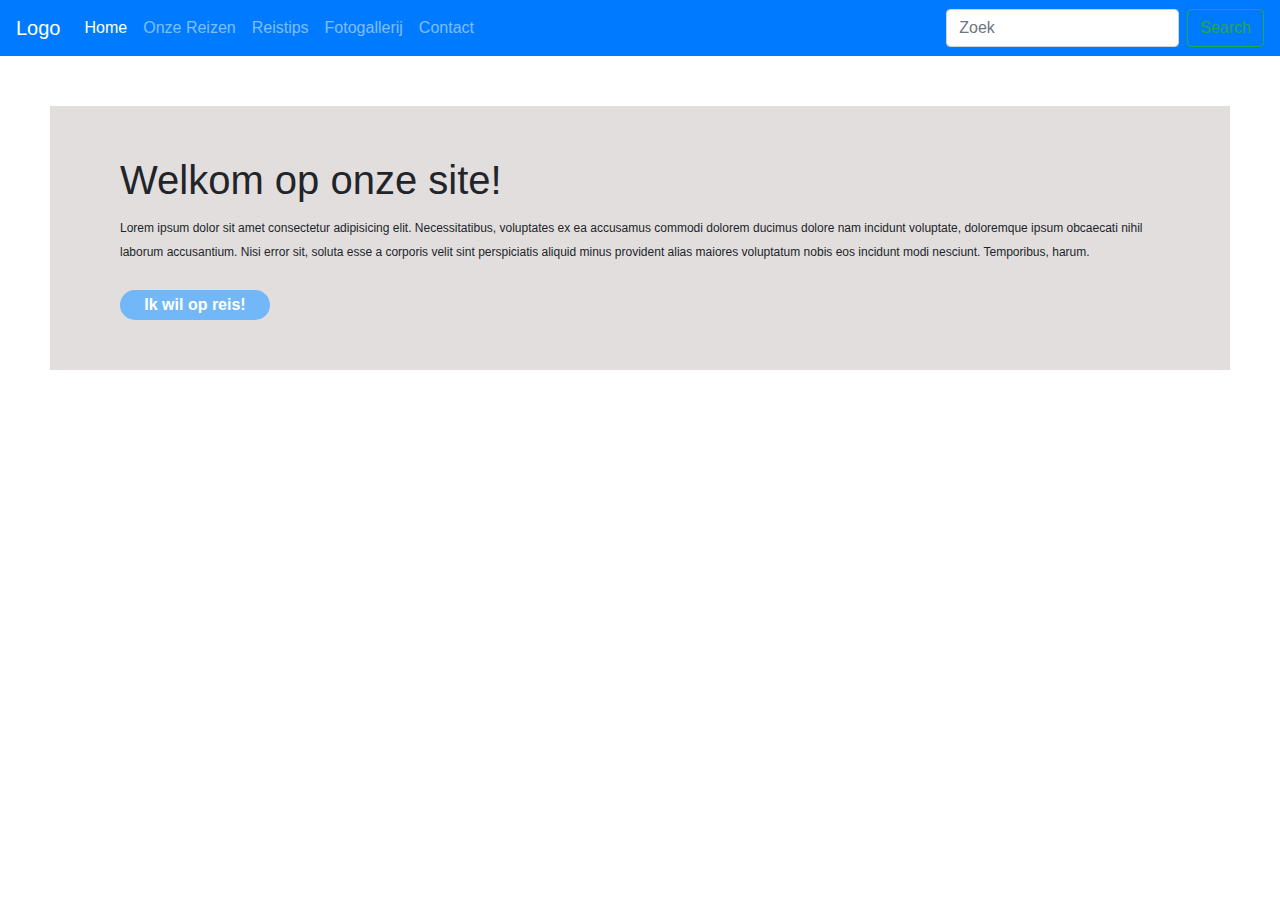
==== index.html @ e53a97bd "Initial commit" ====
<!DOCTYPE html>
<html lang="en">
<head>
    <title>Home</title>
   <!-- Required meta tags -->
    <meta charset="utf-8">
    <meta name="viewport" content="width=device-width, initial-scale=1, shrink-to-fit=no">
    <!-- Bootstrap CSS -->
    <link rel="stylesheet" href="https://stackpath.bootstrapcdn.com/bootstrap/4.3.1/css/bootstrap.min.css" integrity="sha384-ggOyR0iXCbMQv3Xipma34MD+dH/1fQ784/j6cY/iJTQUOhcWr7x9JvoRxT2MZw1T" crossorigin="anonymous">
    <link rel="stylesheet" href="css/main.css">
</head>

<body>
    <header>
        <nav class="navbar navbar-expand-sm navbar-dark bg-primary">
            <a class="navbar-brand" href="index.html">Logo</a>
            <button class="navbar-toggler d-lg-none" type="button" data-toggle="collapse" data-target="#collapsibleNavId" aria-controls="collapsibleNavId"
                aria-expanded="false" aria-label="Toggle navigation"></button>
            <div class="collapse navbar-collapse" id="collapsibleNavId">
                <ul class="navbar-nav mr-auto mt-2 mt-lg-0">
                    <li class="nav-item active">
                        <a class="nav-link" href="index.html">Home <span class="sr-only">(current)</span></a>
                    </li>
                    <li class="nav-item">
                        <a class="nav-link" href="Onze_Reizen.html">Onze Reizen</a>
                    </li>
                    <li class="nav-item">
                        <a class="nav-link" href="Reistips.html">Reistips</a>
                    </li>
                    <li class="nav-item ">
                        <a class="nav-link" href="Fotogallerij.html">Fotogallerij </a>
                    </li>
                    <li class="nav-item">
                        <a class="nav-link" href="Contact.html"">Contact</a>
                    </li>
                    
                </ul>
                <form class="form-inline my-2 my-lg-0">
                    <input class
                    ="form-control mr-sm-2" type="text" placeholder="Zoek">
                    <button class="btn btn-outline-success my-2 my-sm-0" type="submit">Search</button>
                </form>
            </div>
        </nav>

    </header>   
    <main>
        <div class="titelvak">
            <div class="titelTekst">
                <h1>Welkom op onze site!</h1>
                <sub>Lorem ipsum dolor sit amet consectetur adipisicing elit. Necessitatibus, 
                voluptates ex ea accusamus commodi dolorem ducimus dolore nam incidunt voluptate, 
                doloremque ipsum obcaecati nihil laborum accusantium. Nisi error sit, soluta esse a
                 corporis velit sint perspiciatis aliquid minus provident alias maiores voluptatum 
                 nobis eos incidunt modi nesciunt. Temporibus,
                 harum. </sub> 
                <br>
                <a href="https://www.tui.be/nl" class="actie" target="blank">Ik wil op reis!</a>
           </div>
        </div>
        <div class="vak1">

        </div>
    </main>        
    <footer>
      

    </footer>
</body>
</html>
---- css/main.css ----
.logo{
width: 10%;
height: 10%;
}
.hoofdmenu{
    display: flex;
    justify-content: space-around;
    
}
.titelvak{

    background-color: rgb(226, 222, 222);
    margin: 50px;
}
.actie{
    display: block;
    
    width: 150px;
    background: rgb(114, 183, 248);
    color: #ffffff;
    text-align: center;
    font-weight: bold; 
    font-size: 100%; 
    line-height: 30px;
    font-family: Arial;
    border-radius: 20px;
    text-decoration: none;
    margin-top: 30px;
   
 
} 
 .titelTekst{
    margin: 50px 50px;
    padding: 50px 20px;
 }
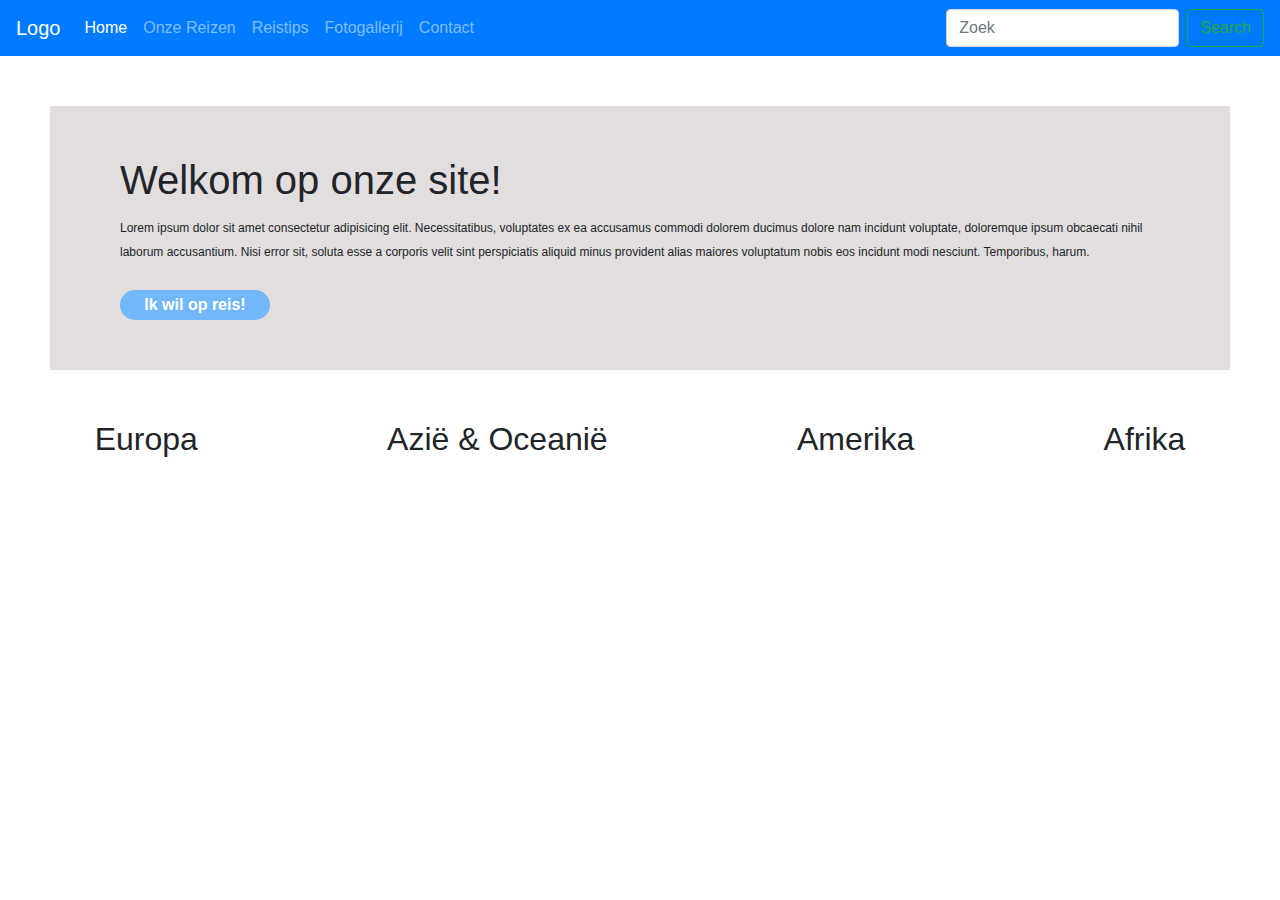
==== commit bbe873d3: "flex titels index" ====
--- a/index.html
+++ b/index.html
@@ -44,7 +44,7 @@
         </nav>
 
     </header>   
-    <main>
+    
         <div class="titelvak">
             <div class="titelTekst">
                 <h1>Welkom op onze site!</h1>
@@ -58,9 +58,21 @@
                 <a href="https://www.tui.be/nl" class="actie" target="blank">Ik wil op reis!</a>
            </div>
         </div>
-        <div class="vak1">
-
+        <div class="continent">
+        <div class="vak">
+            <h2>Europa</h2>
         </div>
+        <div class="vak">
+            <h2>Azië & Oceanië</h2>
+        </div>
+        <div class="vak">
+            <h2>Amerika</h2>
+        </div>
+        <div class="vak">
+            <h2>Afrika</h2>
+        </div>
+        </div>
+        
     </main>        
     <footer>
       
--- a/css/main.css
+++ b/css/main.css
@@ -35,3 +35,8 @@
     padding: 50px 20px;
  }
  
+.continent{
+    display: flex;
+    justify-content: space-around;
+
+}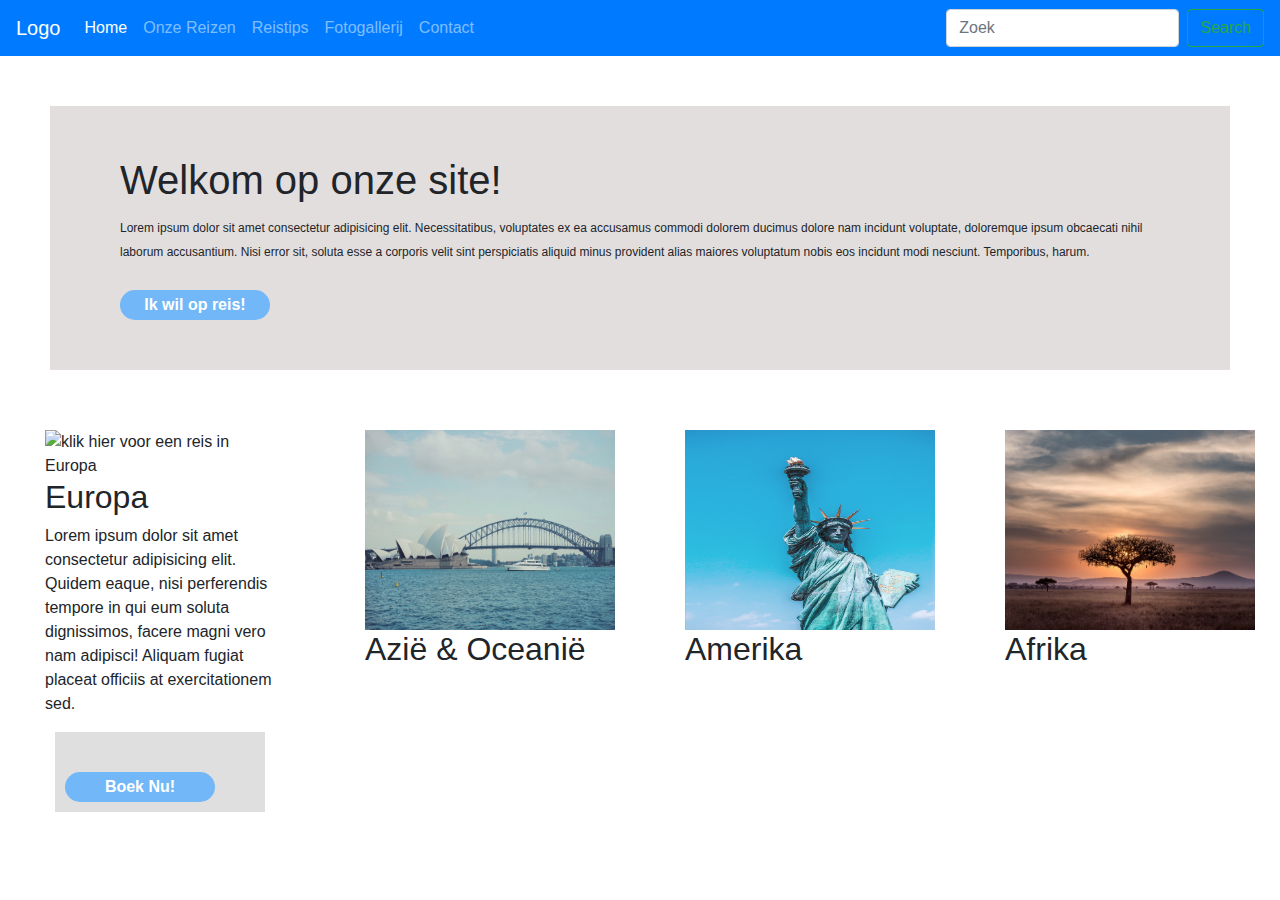
==== commit 0f6996f6: "contact en indexvakken" ====
--- a/index.html
+++ b/index.html
@@ -60,24 +60,30 @@
         </div>
         <div class="continent">
         <div class="vak">
+            <img src="img/Europa.jpg" alt="klik hier voor een reis in Europa" class="fotoContinent">
             <h2>Europa</h2>
+            <p>Lorem ipsum dolor sit amet consectetur adipisicing elit. Quidem eaque, nisi perferendis tempore in qui eum soluta dignissimos, facere magni vero nam adipisci! Aliquam fugiat placeat officiis at exercitationem sed.</p>
+            <div class="boekNU">
+            <a href="https://www.tui.be/nl" class="actie" target="blank">Boek Nu!</a>
+            </div>
+
         </div>
         <div class="vak">
+            <img src="img/AziëOce.jpg" alt="klik hier voor reis in Azië en Oceanie" class="fotoContinent">
             <h2>Azië & Oceanië</h2>
         </div>
         <div class="vak">
+            <img src="img/Amerika.jpg" alt="klik hier voor een reis naar het amerikaanse continent" class="fotoContinent">
             <h2>Amerika</h2>
         </div>
-        <div class="vak">
+        <div class="vak">            
+            <img src="img/Africa.jpg" alt="klik hier voor een afrikaanse reis" class="fotoContinent">
             <h2>Afrika</h2>
         </div>
         </div>
         
     </main>        
-    <footer>
-      
-
-    </footer>
+   
 </body>
 </html>
 
--- a/css/main.css
+++ b/css/main.css
@@ -14,8 +14,7 @@
     margin: 50px;
 }
 .actie{
-    display: block;
-    
+    display: block;    
     width: 150px;
     background: rgb(114, 183, 248);
     color: #ffffff;
@@ -27,6 +26,7 @@
     border-radius: 20px;
     text-decoration: none;
     margin-top: 30px;
+    
    
  
 } 
@@ -39,4 +39,25 @@
     display: flex;
     justify-content: space-around;
 
+}
+.fotoContinent{
+
+    width: 250px;
+    height: 200px;
+ }
+.vak{
+    width: 250px;
+    height: 200px;
+    padding: 10px;
+}
+.boekNU{
+    padding: 10px;
+    margin: 5px 10px;
+    text-align: center;
+    background-color: rgb(224, 223, 223);
+}
+
+footer{
+    background-color: blue;
+    color: wheat;
 }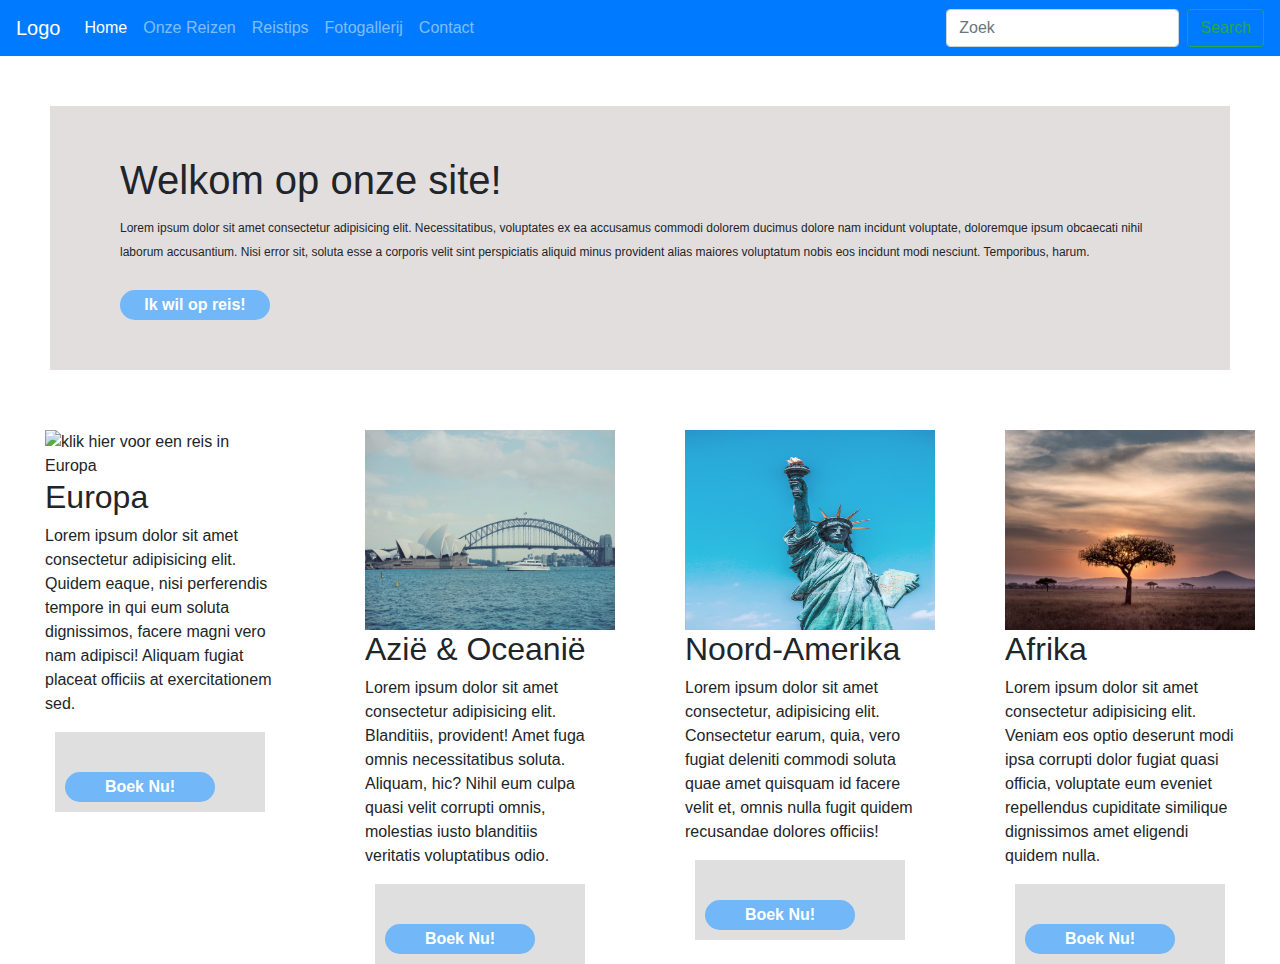
==== commit 71a47e58: "index Nog Enkel Footer" ====
--- a/index.html
+++ b/index.html
@@ -62,27 +62,53 @@
         <div class="vak">
             <img src="img/Europa.jpg" alt="klik hier voor een reis in Europa" class="fotoContinent">
             <h2>Europa</h2>
-            <p>Lorem ipsum dolor sit amet consectetur adipisicing elit. Quidem eaque, nisi perferendis tempore in qui eum soluta dignissimos, facere magni vero nam adipisci! Aliquam fugiat placeat officiis at exercitationem sed.</p>
+            <p>Lorem ipsum dolor sit amet consectetur adipisicing elit. Quidem eaque, nisi perferendis tempore in qui eum soluta dignissimos, 
+                facere magni vero nam adipisci! Aliquam fugiat placeat officiis at exercitationem sed.</p>
             <div class="boekNU">
-            <a href="https://www.tui.be/nl" class="actie" target="blank">Boek Nu!</a>
+            <a href="https://www.tui.be/nl/wereldreizen-europa" class="actie" target="blank">Boek Nu!</a>
             </div>
 
         </div>
         <div class="vak">
             <img src="img/AziëOce.jpg" alt="klik hier voor reis in Azië en Oceanie" class="fotoContinent">
             <h2>Azië & Oceanië</h2>
+            <p>Lorem ipsum dolor sit amet consectetur adipisicing elit. Blanditiis, provident! Amet fuga omnis 
+                necessitatibus soluta. Aliquam, hic? Nihil eum culpa quasi velit corrupti omnis, molestias iusto 
+                blanditiis veritatis voluptatibus odio.</p>
+            <div class="boekNU">
+            <a href="https://www.tui.be/nl/wereldreizen-azie-oceanie" class="actie" target="blank">Boek Nu!</a>
+            </div>
         </div>
         <div class="vak">
             <img src="img/Amerika.jpg" alt="klik hier voor een reis naar het amerikaanse continent" class="fotoContinent">
-            <h2>Amerika</h2>
+            <h2>Noord-Amerika</h2>
+            <p>Lorem ipsum dolor sit amet consectetur, adipisicing elit. Consectetur earum, quia,
+                vero fugiat deleniti commodi soluta quae amet quisquam id facere velit et, omnis nulla fugit quidem recusandae dolores officiis!
+            </p>
+            <div class="boekNU">
+          <a href="https://www.tui.be/nl/wereldreizen-noord-amerika" class="actie" target="blank">Boek Nu!</a>
+            </div>
         </div>
         <div class="vak">            
             <img src="img/Africa.jpg" alt="klik hier voor een afrikaanse reis" class="fotoContinent">
             <h2>Afrika</h2>
+
+            <p>Lorem ipsum dolor sit amet consectetur adipisicing elit. Veniam eos optio
+                 deserunt modi ipsa corrupti dolor fugiat quasi officia, voluptate eum eveniet repellendus 
+                 cupiditate similique dignissimos amet eligendi quidem nulla.
+            </p>
+            <div class="boekNU">
+                <a href="https://www.tui.be/nl/wereldreizen-afrika" class="actie" target="blank">Boek Nu!</a>
+            </div>
         </div>
         </div>
         
-    </main>        
+    </main>   
+    <footer>
+        
+
+
+    </footer>     
    
 </body>
 </html>
--- a/css/main.css
+++ b/css/main.css
@@ -36,7 +36,7 @@
  }
  
 .continent{
-    display: flex;
+    display: flex;    
     justify-content: space-around;
 
 }
@@ -49,6 +49,8 @@
     width: 250px;
     height: 200px;
     padding: 10px;
+   
+    
 }
 .boekNU{
     padding: 10px;
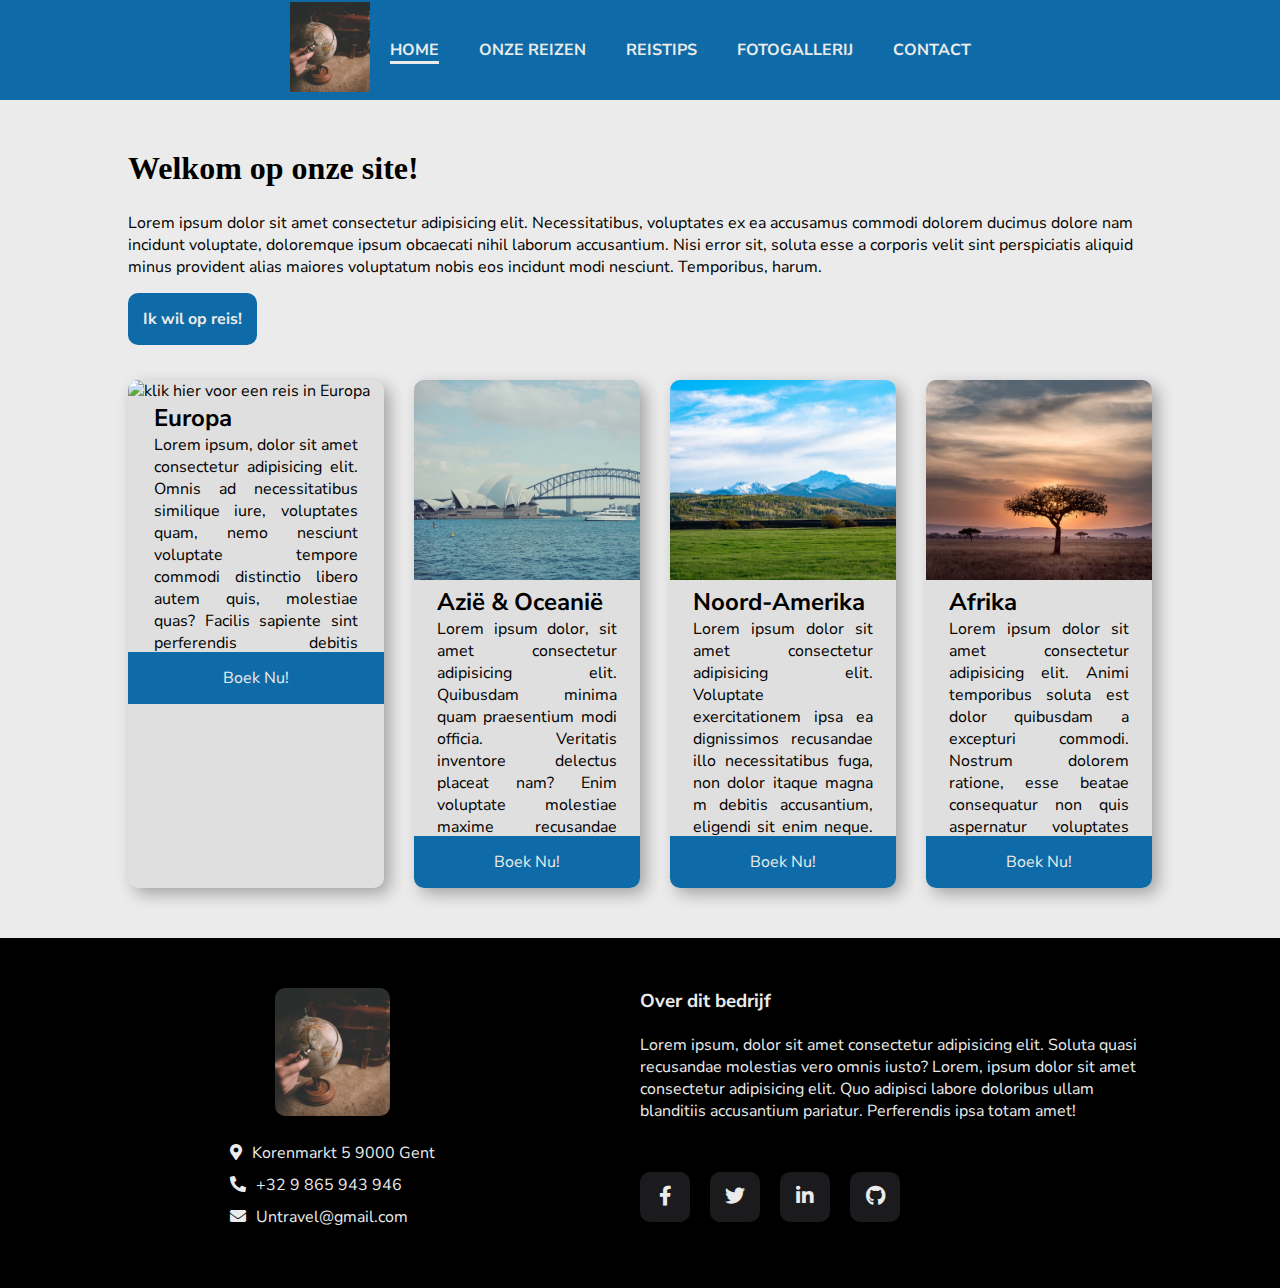
==== commit 035a7b75: "update" ====
--- a/index.html
+++ b/index.html
@@ -1,115 +1,125 @@
 <!DOCTYPE html>
-<html lang="en">
+<html lang="nl">
 <head>
     <title>Home</title>
    <!-- Required meta tags -->
     <meta charset="utf-8">
     <meta name="viewport" content="width=device-width, initial-scale=1, shrink-to-fit=no">
-    <!-- Bootstrap CSS -->
-    <link rel="stylesheet" href="https://stackpath.bootstrapcdn.com/bootstrap/4.3.1/css/bootstrap.min.css" integrity="sha384-ggOyR0iXCbMQv3Xipma34MD+dH/1fQ784/j6cY/iJTQUOhcWr7x9JvoRxT2MZw1T" crossorigin="anonymous">
     <link rel="stylesheet" href="css/main.css">
+    <link rel="stylesheet" href="css/index.css">
+    <link rel='stylesheet' href='https://cdnjs.cloudflare.com/ajax/libs/font-awesome/5.15.1/css/all.min.css'/>
+    
 </head>
-
 <body>
     <header>
-        <nav class="navbar navbar-expand-sm navbar-dark bg-primary">
-            <a class="navbar-brand" href="index.html">Logo</a>
-            <button class="navbar-toggler d-lg-none" type="button" data-toggle="collapse" data-target="#collapsibleNavId" aria-controls="collapsibleNavId"
-                aria-expanded="false" aria-label="Toggle navigation"></button>
-            <div class="collapse navbar-collapse" id="collapsibleNavId">
-                <ul class="navbar-nav mr-auto mt-2 mt-lg-0">
-                    <li class="nav-item active">
-                        <a class="nav-link" href="index.html">Home <span class="sr-only">(current)</span></a>
-                    </li>
-                    <li class="nav-item">
-                        <a class="nav-link" href="Onze_Reizen.html">Onze Reizen</a>
-                    </li>
-                    <li class="nav-item">
-                        <a class="nav-link" href="Reistips.html">Reistips</a>
-                    </li>
-                    <li class="nav-item ">
-                        <a class="nav-link" href="Fotogallerij.html">Fotogallerij </a>
-                    </li>
-                    <li class="nav-item">
-                        <a class="nav-link" href="Contact.html"">Contact</a>
-                    </li>
-                    
-                </ul>
-                <form class="form-inline my-2 my-lg-0">
-                    <input class
-                    ="form-control mr-sm-2" type="text" placeholder="Zoek">
-                    <button class="btn btn-outline-success my-2 my-sm-0" type="submit">Search</button>
-                </form>
-            </div>
+        <nav>
+            <a href="index.html"><img src="img/logo.jpg" alt="mijn logo" class="logo"></a>
+            <p class="headTitle">Untravel</p>
+            <ul class="navigation">
+                <li><a href="index.html" class="active">Home</a></li>
+                <li><a href="Onze_Reizen.html">Onze reizen</a></li>
+                <li><a href="Reistips.html">Reistips</a></li>
+                <li><a href="Fotogallerij.html">Fotogallerij</a></li>
+                <li><a href="Contact.html">Contact</a></li>
+            </ul>
+            <button class="hamburgerBTN" ><i class="fas fa-bars"></i></button>
         </nav>
-
-    </header>   
-    
-        <div class="titelvak">
-            <div class="titelTekst">
+    </header>
+    <main>
+        <div class="wrapper">
+            <div class="welcome">
                 <h1>Welkom op onze site!</h1>
-                <sub>Lorem ipsum dolor sit amet consectetur adipisicing elit. Necessitatibus, 
+                <p>Lorem ipsum dolor sit amet consectetur adipisicing elit. Necessitatibus, 
                 voluptates ex ea accusamus commodi dolorem ducimus dolore nam incidunt voluptate, 
                 doloremque ipsum obcaecati nihil laborum accusantium. Nisi error sit, soluta esse a
-                 corporis velit sint perspiciatis aliquid minus provident alias maiores voluptatum 
-                 nobis eos incidunt modi nesciunt. Temporibus,
-                 harum. </sub> 
-                <br>
-                <a href="https://www.tui.be/nl" class="actie" target="blank">Ik wil op reis!</a>
-           </div>
-        </div>
-        <div class="continent">
-        <div class="vak">
-            <img src="img/Europa.jpg" alt="klik hier voor een reis in Europa" class="fotoContinent">
-            <h2>Europa</h2>
-            <p>Lorem ipsum dolor sit amet consectetur adipisicing elit. Quidem eaque, nisi perferendis tempore in qui eum soluta dignissimos, 
-                facere magni vero nam adipisci! Aliquam fugiat placeat officiis at exercitationem sed.</p>
-            <div class="boekNU">
-            <a href="https://www.tui.be/nl/wereldreizen-europa" class="actie" target="blank">Boek Nu!</a>
+                corporis velit sint perspiciatis aliquid minus provident alias maiores voluptatum 
+                nobis eos incidunt modi nesciunt. Temporibus,
+                harum. </p>
+                <div class="actie">
+                    <a href="https://www.tui.be/nl" target="blank">Ik wil op reis!</a>
+                </div>
             </div>
-
-        </div>
-        <div class="vak">
-            <img src="img/AziëOce.jpg" alt="klik hier voor reis in Azië en Oceanie" class="fotoContinent">
-            <h2>Azië & Oceanië</h2>
-            <p>Lorem ipsum dolor sit amet consectetur adipisicing elit. Blanditiis, provident! Amet fuga omnis 
-                necessitatibus soluta. Aliquam, hic? Nihil eum culpa quasi velit corrupti omnis, molestias iusto 
-                blanditiis veritatis voluptatibus odio.</p>
-            <div class="boekNU">
-            <a href="https://www.tui.be/nl/wereldreizen-azie-oceanie" class="actie" target="blank">Boek Nu!</a>
+            <div class="card-container">
+                <div class="card">
+                    <img src="img/Porto.jpg" alt="klik hier voor een reis in Europa" class="fotoContinent">
+                    <div class="text">
+                        <h2>Europa</h2>
+                        <p>Lorem ipsum, dolor sit amet consectetur adipisicing elit. Omnis ad necessitatibus similique iure,
+                            voluptates quam, nemo nesciunt voluptate tempore commodi distinctio libero autem quis, molestiae quas?
+                            Facilis sapiente sint perferendis debitis excepturi sequi rem veniam!</p>
+                    </div>
+                    <div class="boekNU">
+                    <a href="https://www.tui.be/nl/wereldreizen-europa" class="actie" target="blank">Boek Nu!</a>
+                    </div>
+                </div>
+                <div class="card">
+                    <img src="img/AziëOce.jpg" alt="klik hier voor reis in Azië en Oceanie" class="fotoContinent">
+                    <div class="text">
+                        <h2>Azië & Oceanië</h2>
+                        <p>Lorem ipsum dolor, sit amet consectetur adipisicing elit. Quibusdam minima quam praesentium modi officia. Veritatis inventore delectus placeat nam? Enim
+                            voluptate molestiae maxime recusandae deleniti culpa asperiores magni architecto amet expedita. Perspiciatis facilis esse</p>
+                        
+                    </div>
+                    <div class="boekNU">
+                    <a href="https://www.tui.be/nl/wereldreizen-azie-oceanie" class="actie" target="blank">Boek Nu!</a>
+                    </div>
+                </div>
+                <div class="card">
+                    <img src="img/Amerika3.jpg" alt="klik hier voor een reis naar het amerikaanse continent" class="fotoContinent">
+                    <div class="text">                        
+                        <h2>Noord-Amerika</h2>
+                        <p>Lorem ipsum dolor sit amet consectetur adipisicing elit. Voluptate exercitationem ipsa ea dignissimos recusandae illo necessitatibus fuga, non dolor itaque magna
+                            m debitis accusantium, eligendi sit enim neque. Impedit amet sint ratione nulla eaque maxime quidem.</p>
+                    </div>
+                    <div class="boekNU">
+                <a href="https://www.tui.be/nl/wereldreizen-noord-amerika" class="actie" target="blank">Boek Nu!</a>
+                    </div>
+                </div>
+                <div class="card">            
+                    <img src="img/Africa.jpg" alt="klik hier voor een afrikaanse reis" class="fotoContinent">
+                    <div class="text">
+                        <h2>Afrika</h2>
+                        <p>Lorem ipsum dolor sit amet consectetur adipisicing elit. Animi temporibus soluta est dolor quibusdam a excepturi commodi. Nostrum dolorem ratione, esse beatae
+                        consequatur non quis aspernatur voluptates eius officiis, dolore vero, voluptatibus ad fugit in error.</p>
+                    </div>
+                    <div class="boekNU">
+                        <a href="https://www.tui.be/nl/wereldreizen-afrika" class="actie" target="blank">Boek Nu!</a>
+                    </div>
+                </div>
             </div>
         </div>
-        <div class="vak">
-            <img src="img/Amerika.jpg" alt="klik hier voor een reis naar het amerikaanse continent" class="fotoContinent">
-            <h2>Noord-Amerika</h2>
-            <p>Lorem ipsum dolor sit amet consectetur, adipisicing elit. Consectetur earum, quia,
-                vero fugiat deleniti commodi soluta quae amet quisquam id facere velit et, omnis nulla fugit quidem recusandae dolores officiis!
-            </p>
-            <div class="boekNU">
-          <a href="https://www.tui.be/nl/wereldreizen-noord-amerika" class="actie" target="blank">Boek Nu!</a>
+    </main>   
+    <footer>
+        <div class="wrapper">
+            <div class="contact">
+                <a href="index.html"><img src="img/logo.jpg" alt="mijn logo" class="logo"></a>
+                <ul>
+                    <li><i class="fas fa-map-marker-alt"></i>Korenmarkt 5 9000 Gent</li>
+                    <li><i class="fas fa-phone-alt"></i>+32 9 865 943 946</li>
+                    <li><i class="fas fa-envelope"></i>Untravel@gmail.com</li>
+                </ul>
+            </div>
+            <div class="about">
+                <h3>Over dit bedrijf</h3>
+                <p>Lorem ipsum, dolor sit amet consectetur adipisicing elit. Soluta quasi recusandae molestias vero omnis iusto? Lorem, ipsum dolor sit amet consectetur adipisicing elit. Quo adipisci labore doloribus ullam blanditiis accusantium pariatur. Perferendis ipsa totam amet!</p>
+                <div class="icons">
+                    <div class="social">
+                        <a href="https://www.facebook.com" target="blank"><i class="fab fa-facebook-f"></i></a>
+                    </div>
+                    <div class="social">
+                        <a href="https://www.twitter.com" target="blank"><i class="fab fa-twitter"></i></a>
+                    </div>
+                    <div class="social">
+                        <a href="https://www.linkedIn.com" target="blank"><i class="fab fa-linkedin-in"></i></a>
+                    </div>
+                    <div class="social">
+                        <a href="https://www.github.com" target="blank"><i class="fab fa-github"></i></a>
+                    </div>
+                </div>
             </div>
         </div>
-        <div class="vak">            
-            <img src="img/Africa.jpg" alt="klik hier voor een afrikaanse reis" class="fotoContinent">
-            <h2>Afrika</h2>
-
-            <p>Lorem ipsum dolor sit amet consectetur adipisicing elit. Veniam eos optio
-                 deserunt modi ipsa corrupti dolor fugiat quasi officia, voluptate eum eveniet repellendus 
-                 cupiditate similique dignissimos amet eligendi quidem nulla.
-            </p>
-            <div class="boekNU">
-                <a href="https://www.tui.be/nl/wereldreizen-afrika" class="actie" target="blank">Boek Nu!</a>
-            </div>
-        </div>
-        </div>
-        
-    </main>   
-    <footer>
-        
-
-
     </footer>     
-   
+    <script src="js/main.js"></script>
 </body>
 </html>
 
--- a/css/main.css
+++ b/css/main.css
@@ -1,65 +1,215 @@
-
-.logo{
-width: 10%;
-height: 10%;
-}
-.hoofdmenu{
-    display: flex;
-    justify-content: space-around;
-    
-}
-.titelvak{
-
-    background-color: rgb(226, 222, 222);
-    margin: 50px;
-}
-.actie{
-    display: block;    
-    width: 150px;
-    background: rgb(114, 183, 248);
-    color: #ffffff;
+@import url("https://fonts.googleapis.com/css2?family=Tinos&display=swap");
+@import url("https://fonts.googleapis.com/css2?family=Nunito+Sans&display=swap");
+@import url("https://fonts.googleapis.com/css2?family=Source+Serif+Pro&display=swap");
+* {
+  box-sizing: border-box;
+  margin: 0;
+  padding: 0;
+}
+
+html {
+  font-size: 62.5%;
+}
+
+body {
+  font-size: 1.6rem;
+}
+
+:root {
+  --black: #1B1B1E;
+  --grey: rgb(235, 235, 235);
+  --dark_grey: rgb(223, 223, 223);
+  --dark_blue: rgb(0, 0, 0);
+  --medium_blue: #0E6BA8;
+  --light_blue: rgb(124, 217, 253);
+  --light_sand: #E3D985;
+  --Satin_Gold: #C6A15B;
+}
+
+/* shared styling */
+body {
+  background-color: var(--grey);
+  position: relative;
+  min-height: 100vh;
+  padding-bottom: 40rem;
+}
+body .wrapper {
+  width: 80vw;
+  margin: 0 auto;
+}
+
+h1 {
+  font-family: "Tinos", serif;
+  margin-bottom: 2.5rem;
+  margin-top: 3rem;
+}
+
+h3 {
+  margin-bottom: 2rem;
+}
+
+* {
+  font-family: "Nunito Sans", sans-serif;
+}
+
+/* header */
+header {
+  height: 10rem;
+  display: flex;
+  justify-content: center;
+  align-items: center;
+  background-color: var(--medium_blue);
+}
+header nav {
+  display: flex;
+  align-items: center;
+}
+header nav ul {
+  display: flex;
+  align-items: center;
+}
+header nav ul li {
+  list-style: none;
+  padding: 2rem;
+}
+header nav ul li a {
+  color: var(--grey);
+  text-decoration: none;
+  text-transform: uppercase;
+  font-weight: bold;
+}
+header nav ul li a.active, header nav ul li a:hover {
+  border-bottom: 0.3rem var(--grey) solid;
+}
+header nav .logo {
+  width: 8rem;
+}
+header nav .hamburgerBTN, header nav .headTitle {
+  display: none;
+}
+
+/* footer */
+footer {
+  height: 35rem;
+  width: 100%;
+  background-color: var(--dark_blue);
+  position: absolute;
+  bottom: 0;
+  left: 0;
+}
+footer .wrapper {
+  display: flex;
+  justify-content: space-between;
+}
+footer .contact {
+  margin-top: 5rem;
+  width: 40%;
+  display: flex;
+  flex-direction: column;
+  align-items: center;
+}
+footer .contact .logo {
+  width: 11.5rem;
+  border-radius: 1rem;
+  margin-bottom: 2rem;
+}
+footer .contact ul {
+  display: flex;
+  flex-direction: column;
+  justify-content: space-between;
+}
+footer .contact ul li {
+  color: var(--grey);
+  list-style: none;
+  margin-bottom: 1rem;
+}
+footer .contact ul li i {
+  color: var(--grey);
+  margin-right: 1rem;
+}
+footer .about {
+  margin-top: 5rem;
+  width: 50%;
+}
+footer .about h3, footer .about p {
+  color: var(--grey);
+}
+footer .about .icons {
+  display: flex;
+}
+footer .about .icons .social {
+  width: 5rem;
+  height: 5rem;
+  background-color: var(--black);
+  border-radius: 1rem;
+  display: flex;
+  justify-content: center;
+  align-items: center;
+  margin-right: 2rem;
+  margin-top: 5rem;
+}
+footer .about .icons i {
+  color: var(--grey);
+  font-size: 2rem;
+}
+
+@media only screen and (max-width: 770px) {
+  footer .about .icons .social {
+    margin-top: 3rem;
+  }
+}
+@media only screen and (max-width: 420px) {
+  header .logo {
+    display: none;
+  }
+  header nav {
+    flex-direction: column-reverse;
+  }
+  header nav .headTitle {
+    display: block;
+    color: var(--grey);
+    font-weight: bold;
+    font-size: 4rem;
+  }
+  header nav .navigation {
+    display: none;
+  }
+  header nav .hamburgerBTN {
+    display: block;
+    background: none;
+    border: none;
+    position: absolute;
+    top: 2rem;
+    right: 2rem;
+  }
+  header nav .hamburgerBTN i {
+    font-size: 3rem;
+    color: var(--grey);
+  }
+  header nav ul li {
     text-align: center;
-    font-weight: bold; 
-    font-size: 100%; 
-    line-height: 30px;
-    font-family: Arial;
-    border-radius: 20px;
-    text-decoration: none;
-    margin-top: 30px;
-    
-   
- 
-} 
- .titelTekst{
-    margin: 50px 50px;
-    padding: 50px 20px;
- }
- 
-.continent{
-    display: flex;    
-    justify-content: space-around;
-
-}
-.fotoContinent{
-
-    width: 250px;
-    height: 200px;
- }
-.vak{
-    width: 250px;
-    height: 200px;
-    padding: 10px;
-   
-    
-}
-.boekNU{
-    padding: 10px;
-    margin: 5px 10px;
-    text-align: center;
-    background-color: rgb(224, 223, 223);
-}
-
-footer{
-    background-color: blue;
-    color: wheat;
-}+  }
+
+  body {
+    padding-bottom: 75rem;
+  }
+
+  footer {
+    height: 70rem;
+  }
+  footer .contact {
+    width: 100%;
+  }
+  footer .about {
+    width: 100%;
+  }
+  footer .about p {
+    text-align: justify;
+  }
+  footer .wrapper {
+    flex-direction: column;
+    align-items: center;
+  }
+}
+
+/*# sourceMappingURL=main.css.map */
--- a/css/index.css
+++ b/css/index.css
@@ -0,0 +1,97 @@
+:root {
+  --black: #1B1B1E;
+  --grey: rgb(235, 235, 235);
+  --dark_grey: rgb(223, 223, 223);
+  --dark_blue: rgb(0, 0, 0);
+  --medium_blue: #0E6BA8;
+  --light_blue: rgb(124, 217, 253);
+  --light_sand: #E3D985;
+  --Satin_Gold: #C6A15B;
+}
+
+.welcome {
+  width: 100%;
+  margin: 5rem auto;
+}
+.welcome .actie {
+  margin-top: 3rem;
+}
+.welcome .actie a {
+  border-radius: 1rem;
+  background: var(--medium_blue);
+  color: var(--grey);
+  font-weight: bold;
+  text-decoration: none;
+  padding: 1.5rem;
+  transition: background 1s ease, color 1s ease;
+}
+.welcome .actie a:hover {
+  background-color: var(--light_blue);
+  color: var(--black);
+}
+
+.card-container {
+  display: grid;
+  grid-template-columns: 1fr 1fr 1fr 1fr;
+}
+.card-container .card {
+  margin-left: 3rem;
+  text-align: justify;
+  background-color: var(--dark_grey);
+  border-radius: 1rem;
+  overflow: hidden;
+  box-shadow: 6px 6px 16px 0px rgba(0, 0, 0, 0.3);
+}
+.card-container .card img {
+  min-width: 100%;
+  height: 20rem;
+}
+.card-container .card .text {
+  height: 25rem;
+  width: 80%;
+  margin: 0 auto;
+}
+.card-container .card .boekNU {
+  display: flex;
+  align-items: center;
+}
+.card-container .card .boekNU a {
+  background-color: var(--medium_blue);
+  display: block;
+  color: var(--grey);
+  text-decoration: none;
+  margin: 0 auto;
+  text-align: center;
+  width: 100%;
+  padding: 1.5rem 0;
+  transition: background 1s ease, color 1s ease;
+}
+.card-container .card .boekNU a:hover {
+  color: var(--black);
+  background-color: var(--light_blue);
+}
+.card-container .card:first-child {
+  margin-left: 0;
+}
+
+@media only screen and (max-width: 770px) {
+  .card-container {
+    grid-template-columns: 1fr 1fr;
+  }
+  .card-container .card {
+    margin-bottom: 2rem;
+  }
+  .card-container .card:nth-child(odd) {
+    margin-left: 0;
+  }
+}
+@media only screen and (max-width: 420px) {
+  .card-container {
+    grid-template-columns: 1fr;
+  }
+  .card-container .card {
+    margin-left: 0;
+  }
+}
+
+/*# sourceMappingURL=index.css.map */
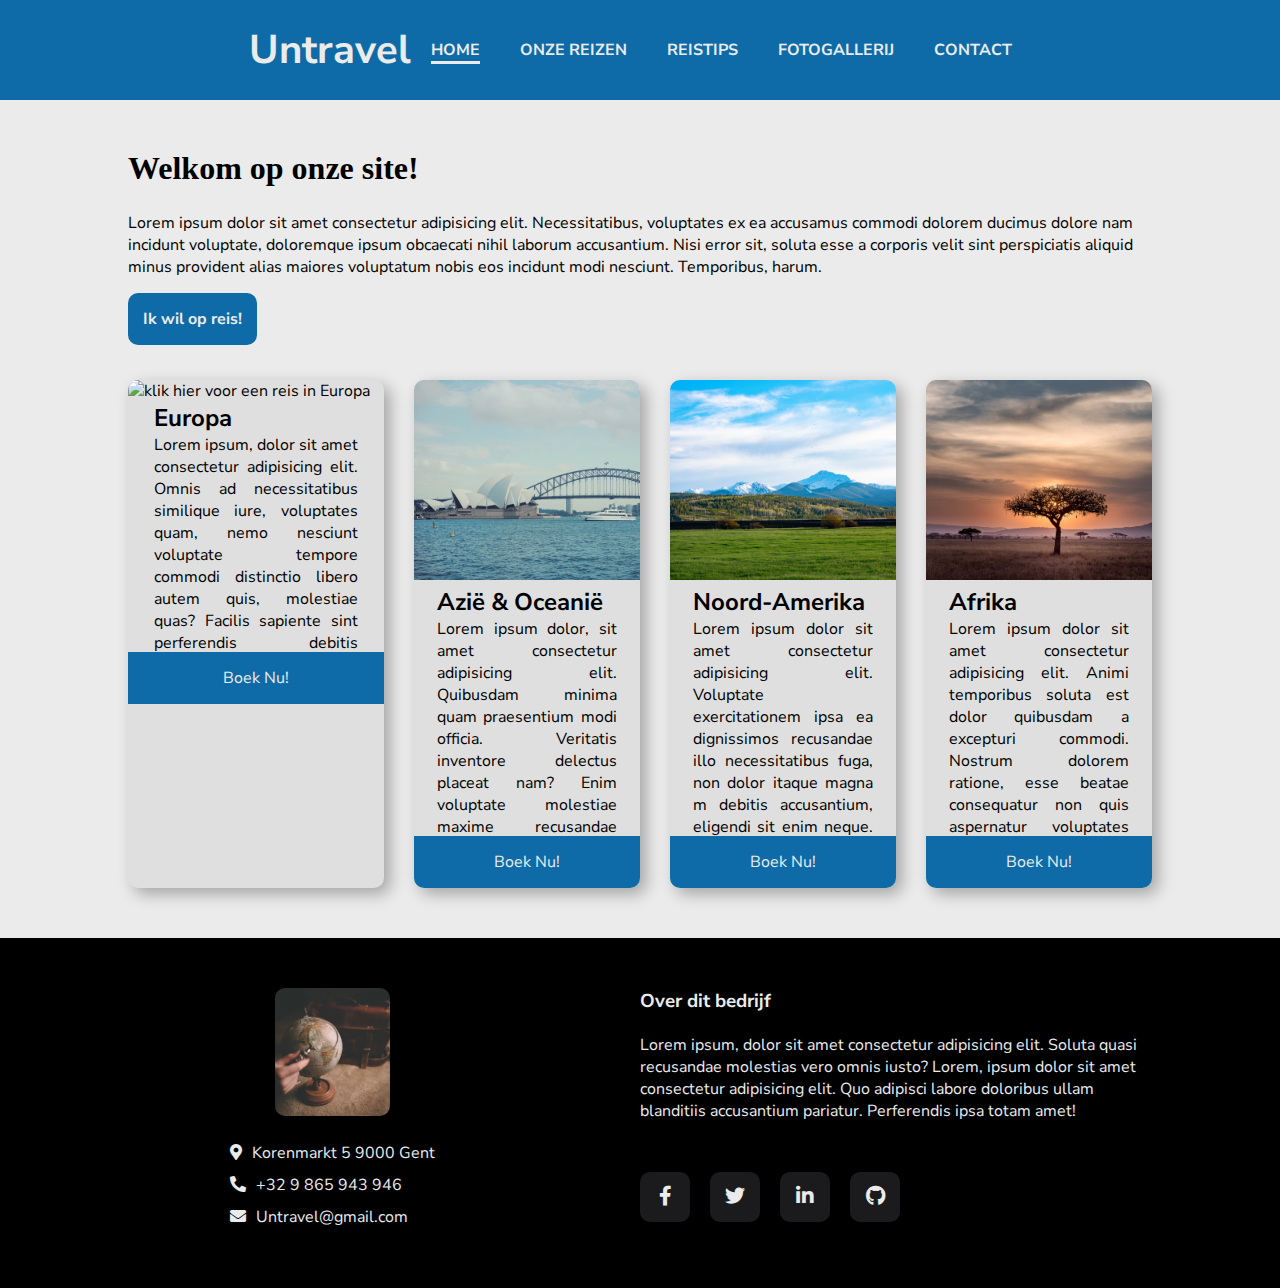
==== commit 5e4c0c10: "header titel" ====
--- a/index.html
+++ b/index.html
@@ -13,8 +13,7 @@
 <body>
     <header>
         <nav>
-            <a href="index.html"><img src="img/logo.jpg" alt="mijn logo" class="logo"></a>
-            <p class="headTitle">Untravel</p>
+            <a class="headTitle" href="index.html">Untravel</a>            
             <ul class="navigation">
                 <li><a href="index.html" class="active">Home</a></li>
                 <li><a href="Onze_Reizen.html">Onze reizen</a></li>
--- a/css/main.css
+++ b/css/main.css
@@ -84,8 +84,15 @@
 header nav .logo {
   width: 8rem;
 }
-header nav .hamburgerBTN, header nav .headTitle {
+header nav .hamburgerBTN {
   display: none;
+}
+header nav .headTitle {
+  display: block;
+  color: var(--grey);
+  font-weight: bold;
+  font-size: 4rem;
+  text-decoration: none;
 }
 
 /* footer */
@@ -165,12 +172,6 @@
   header nav {
     flex-direction: column-reverse;
   }
-  header nav .headTitle {
-    display: block;
-    color: var(--grey);
-    font-weight: bold;
-    font-size: 4rem;
-  }
   header nav .navigation {
     display: none;
   }
